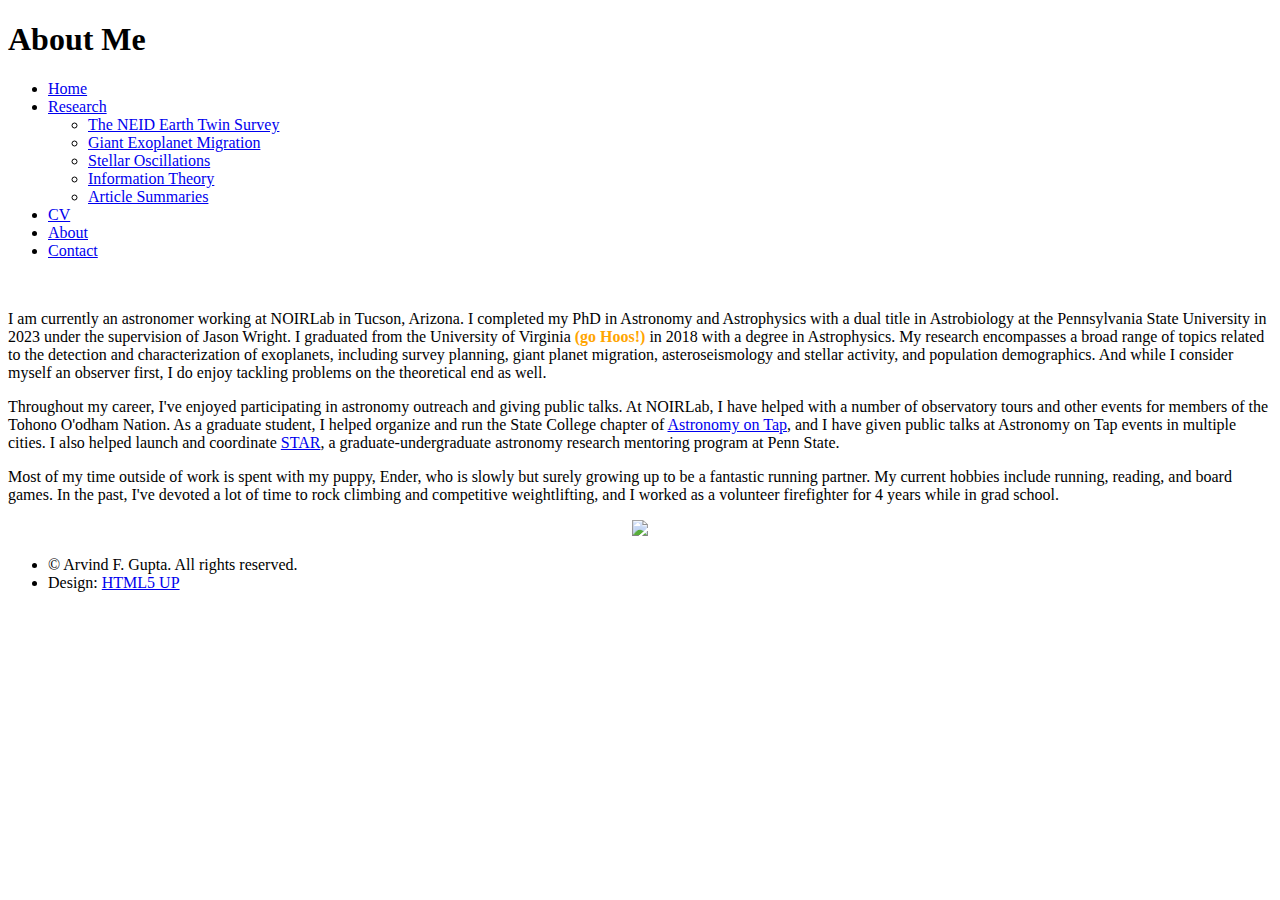
==== about-me.html @ 1ccddf04 "Include afg html and readme files" ====
<!DOCTYPE HTML>
<!--
	Helios by HTML5 UP
	html5up.net | @ajlkn
	Free for personal and commercial use under the CCA 3.0 license (html5up.net/license)
-->
<html>
	<head>
		<title>Arvind F. Gupta</title>
		<meta charset="utf-8" />
		<meta name="viewport" content="width=device-width, initial-scale=1, user-scalable=no" />
		<link rel="stylesheet" href="assets/css/main.css" />
		<noscript><link rel="stylesheet" href="assets/css/noscript.css" /></noscript>
	</head>
	<body class="no-sidebar is-preload">
		<div id="page-wrapper">

			<!-- Header -->
				<div id="header">

					<!-- Inner -->
						<div class="inner">
							<header>
								<h1>About Me</h1>
							</header>
						</div>

					<!-- Nav -->
						<nav id="nav">
							<ul>
								<li><a href="index.html">Home</a></li>
								<li>
									<a href="index.html#nets">Research</a>
									<ul>
										<li><a href="neid-earth-twin-survey.html">The NEID Earth Twin Survey</a></li>
										<li><a href="giant-planet-migration.html">Giant Exoplanet Migration</a></li>
										<li><a href="stellar-oscillations.html">Stellar Oscillations</a></li>
										<li><a href="information-theory.html">Information Theory</a></li>
										<li><a href="article-summaries.html">Article Summaries</a></li>
									</ul>
								</li>
								<li><a href="CV_ArvindFGupta_NOIRLab.pdf">CV</a></li>
								<li><a href="about-me.html">About</a></li>
								<li><a href="contact-me.html">Contact</a></li>
							</ul>
						</nav>

				</div>


			<!-- Main -->
				<div class="wrapper style2">

					<article id="main" class="container special">
    					</br>
						<p>
						I am currently an astronomer working at NOIRLab in Tucson, Arizona.
						I completed my PhD in Astronomy and Astrophysics with a dual title in Astrobiology at the Pennsylvania State University in 2023 under the supervision of Jason Wright.
						I graduated from the University of Virginia <span style="color:orange;font-weight:bold">(go Hoos!)</span> in 2018 with a degree in Astrophysics.
						My research encompasses a broad range of topics related to the detection and characterization of exoplanets,
						including survey planning, giant planet migration, asteroseismology and stellar activity, and population demographics.
						And while I consider myself an observer first, I do enjoy tackling problems on the theoretical end as well.
						</p>
						<p>
						Throughout my career, I've enjoyed participating in astronomy outreach and giving public talks.
						At NOIRLab, I have helped with a number of observatory tours and other events for members of the Tohono O'odham Nation.
						As a graduate student, I helped organize and run the State College chapter of
						<a href="https://astronomyontap.org/">Astronomy on Tap</a>, and I have given public talks at Astronomy on Tap events in multiple cities.
						I also helped launch and coordinate <a href="https://sites.psu.edu/astronomyresearch">STAR</a>, a graduate-undergraduate astronomy research mentoring program at Penn State.
						</p>
						<p>
						Most of my time outside of work is spent with my puppy, Ender, who is slowly but surely growing up to be a fantastic running partner.
						My current hobbies include running, reading, and board games. In the past, I've devoted a lot of time to rock climbing and competitive weightlifting, and I worked as a volunteer firefighter for 4 years while in grad school.
						</p>
						<div style="text-align: center;">
    						<img src="images/Ender.jpg" width="50%"></img>
    					</div>
					</article>

				</div>


			<!-- Footer -->
				<div id="footer">
                    <div class="copyright">
						<ul class="menu">
							<li>&copy; Arvind F. Gupta. All rights reserved.</li><li>Design: <a href="http://html5up.net">HTML5 UP</a></li>
						</ul>				
					</div>
				</div>
		</div>

		<!-- Scripts -->
			<script src="assets/js/jquery.min.js"></script>
			<script src="assets/js/jquery.dropotron.min.js"></script>
			<script src="assets/js/jquery.scrolly.min.js"></script>
			<script src="assets/js/jquery.scrollex.min.js"></script>
			<script src="assets/js/browser.min.js"></script>
			<script src="assets/js/breakpoints.min.js"></script>
			<script src="assets/js/util.js"></script>
			<script src="assets/js/main.js"></script>

	</body>
</html>
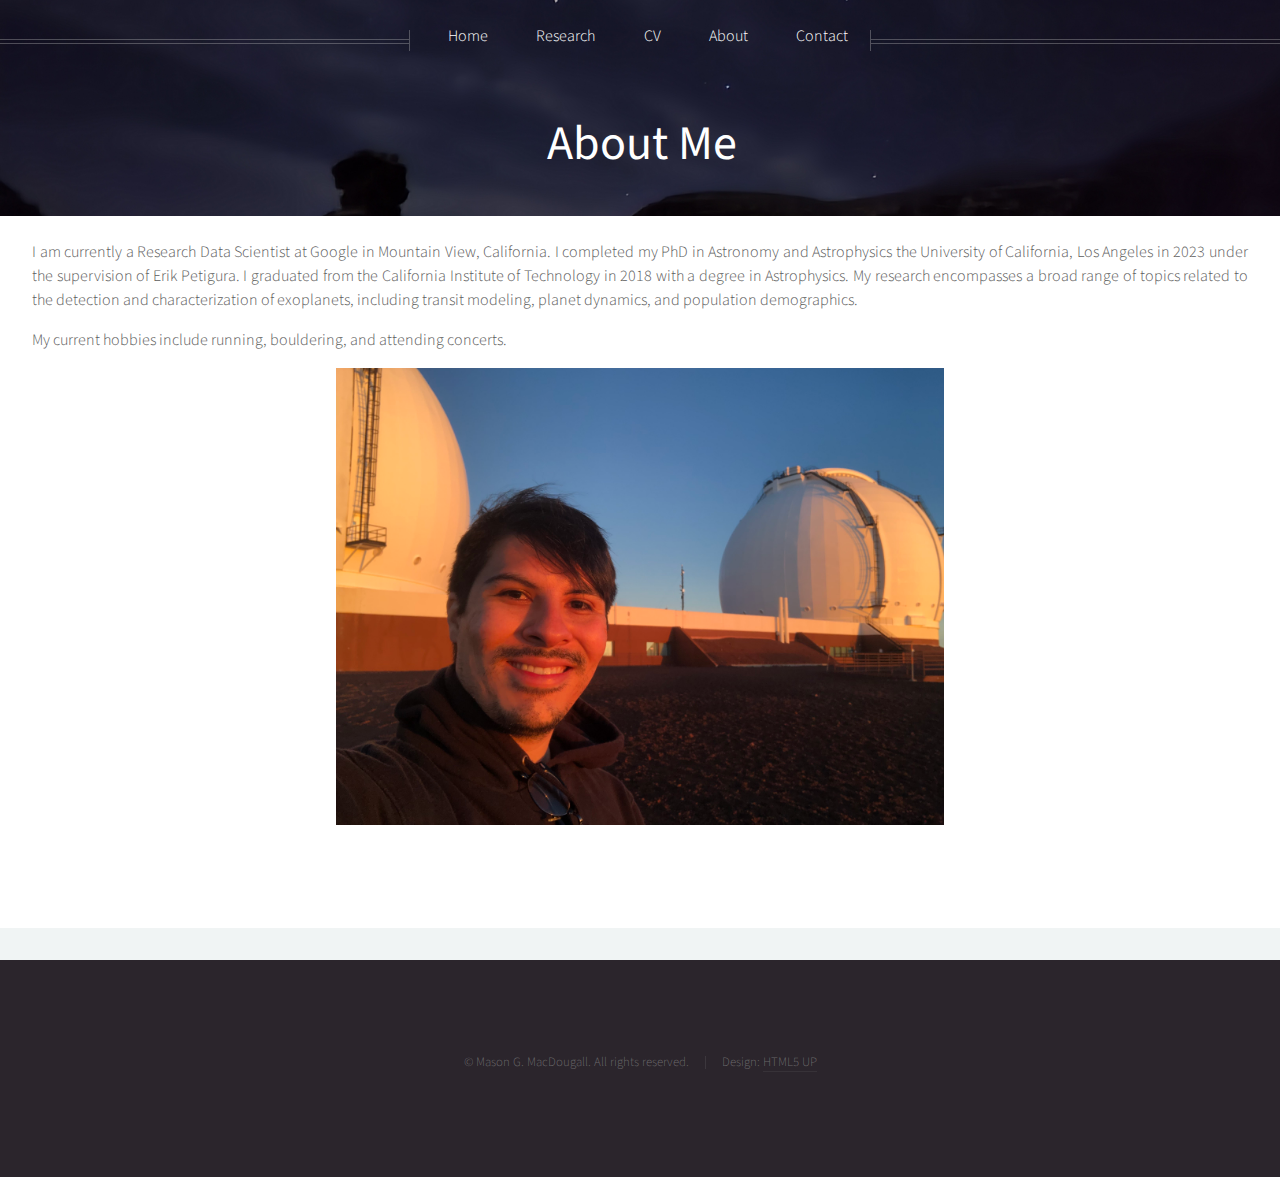
==== commit af00c3d0: "Update about-me.html" ====
--- a/about-me.html
+++ b/about-me.html
@@ -6,7 +6,7 @@
 -->
 <html>
 	<head>
-		<title>Arvind F. Gupta</title>
+		<title>Mason G. MacDougall</title>
 		<meta charset="utf-8" />
 		<meta name="viewport" content="width=device-width, initial-scale=1, user-scalable=no" />
 		<link rel="stylesheet" href="assets/css/main.css" />
@@ -39,7 +39,7 @@
 										<li><a href="article-summaries.html">Article Summaries</a></li>
 									</ul>
 								</li>
-								<li><a href="CV_ArvindFGupta_NOIRLab.pdf">CV</a></li>
+								<li><a href="MasonMacDougall-CV.pdf">CV</a></li>
 								<li><a href="about-me.html">About</a></li>
 								<li><a href="contact-me.html">Contact</a></li>
 							</ul>
@@ -54,26 +54,17 @@
 					<article id="main" class="container special">
     					</br>
 						<p>
-						I am currently an astronomer working at NOIRLab in Tucson, Arizona.
-						I completed my PhD in Astronomy and Astrophysics with a dual title in Astrobiology at the Pennsylvania State University in 2023 under the supervision of Jason Wright.
-						I graduated from the University of Virginia <span style="color:orange;font-weight:bold">(go Hoos!)</span> in 2018 with a degree in Astrophysics.
+						I am currently a Research Data Scientist at Google in Mountain View, California.
+						I completed my PhD in Astronomy and Astrophysics the University of California, Los Angeles in 2023 under the supervision of Erik Petigura.
+						I graduated from the California Institute of Technology in 2018 with a degree in Astrophysics.
 						My research encompasses a broad range of topics related to the detection and characterization of exoplanets,
-						including survey planning, giant planet migration, asteroseismology and stellar activity, and population demographics.
-						And while I consider myself an observer first, I do enjoy tackling problems on the theoretical end as well.
+						including transit modeling, planet dynamics, and population demographics.
 						</p>
 						<p>
-						Throughout my career, I've enjoyed participating in astronomy outreach and giving public talks.
-						At NOIRLab, I have helped with a number of observatory tours and other events for members of the Tohono O'odham Nation.
-						As a graduate student, I helped organize and run the State College chapter of
-						<a href="https://astronomyontap.org/">Astronomy on Tap</a>, and I have given public talks at Astronomy on Tap events in multiple cities.
-						I also helped launch and coordinate <a href="https://sites.psu.edu/astronomyresearch">STAR</a>, a graduate-undergraduate astronomy research mentoring program at Penn State.
-						</p>
-						<p>
-						Most of my time outside of work is spent with my puppy, Ender, who is slowly but surely growing up to be a fantastic running partner.
-						My current hobbies include running, reading, and board games. In the past, I've devoted a lot of time to rock climbing and competitive weightlifting, and I worked as a volunteer firefighter for 4 years while in grad school.
+						My current hobbies include running, bouldering, and attending concerts.
 						</p>
 						<div style="text-align: center;">
-    						<img src="images/Ender.jpg" width="50%"></img>
+    						<img src="images/IMG_2553.jpeg" width="50%"></img>
     					</div>
 					</article>
 
@@ -84,7 +75,7 @@
 				<div id="footer">
                     <div class="copyright">
 						<ul class="menu">
-							<li>&copy; Arvind F. Gupta. All rights reserved.</li><li>Design: <a href="http://html5up.net">HTML5 UP</a></li>
+							<li>&copy; Mason G. MacDougall. All rights reserved.</li><li>Design: <a href="http://html5up.net">HTML5 UP</a></li>
 						</ul>				
 					</div>
 				</div>
@@ -101,4 +92,4 @@
 			<script src="assets/js/main.js"></script>
 
 	</body>
-</html>+</html>
--- a/assets/css/main.css
+++ b/assets/css/main.css
@@ -0,0 +1,3224 @@
+@import url("https://fonts.googleapis.com/css?family=Source+Sans+Pro:300,300italic,400,400italic,600");
+@import url("fontawesome-all.min.css");
+
+/*
+	Helios by HTML5 UP
+	html5up.net | @ajlkn
+	Free for personal and commercial use under the CCA 3.0 license (html5up.net/license)
+*/
+
+html, body, div, span, applet, object,
+iframe, h1, h2, h2r, h3, h4, h5, h6, p, blockquote,
+pre, a, abbr, acronym, address, big, cite,
+code, del, dfn, em, img, ins, kbd, q, s, samp,
+small, strike, strong, sub, sup, tt, var, b,
+u, i, center, dl, dt, dd, ol, ul, li, fieldset,
+form, label, legend, table, caption, tbody,
+tfoot, thead, tr, th, td, article, aside,
+canvas, details, embed, figure, figcaption,
+footer, header, hgroup, menu, nav, output, ruby,
+section, summary, time, mark, audio, video {
+	margin: 0;
+	padding: 0;
+	border: 0;
+	font-size: 100%;
+	font: inherit;
+	vertical-align: baseline;}
+
+article, aside, details, figcaption, figure,
+footer, header, hgroup, menu, nav, section {
+	display: block;}
+
+body {
+	line-height: 1;
+}
+
+ol, ul {
+	list-style: none;
+}
+
+blockquote, q {
+	quotes: none;
+}
+
+	blockquote:before, blockquote:after, q:before, q:after {
+		content: '';
+		content: none;
+	}
+
+table {
+	border-collapse: collapse;
+	border-spacing: 0;
+}
+
+body {
+	-webkit-text-size-adjust: none;
+}
+
+mark {
+	background-color: transparent;
+	color: inherit;
+}
+
+input::-moz-focus-inner {
+	border: 0;
+	padding: 0;
+}
+
+input, select, textarea {
+	-moz-appearance: none;
+	-webkit-appearance: none;
+	-ms-appearance: none;
+	appearance: none;
+}
+
+/* Basic */
+
+	html {
+		box-sizing: border-box;
+	}
+
+	*, *:before, *:after {
+		box-sizing: inherit;
+	}
+
+	body {
+		background: #f0f4f4;
+		color: #5b5b5b;
+		font-size: 15pt;
+		line-height: 1.85em;
+		font-family: 'Source Sans Pro', sans-serif;
+		font-weight: 300;
+	}
+
+		body.is-preload *, body.is-preload *:before, body.is-preload *:after {
+			-moz-animation: none !important;
+			-webkit-animation: none !important;
+			-ms-animation: none !important;
+			animation: none !important;
+			-moz-transition: none !important;
+			-webkit-transition: none !important;
+			-ms-transition: none !important;
+			transition: none !important;
+		}
+
+	input, textarea, select {
+		font-size: 15pt;
+		line-height: 1.85em;
+		font-family: 'Source Sans Pro', sans-serif;
+		font-weight: 300;
+	}
+
+	h1, h2, h2r, h3, h4, h5, h6, hpub {
+		font-weight: 400;
+		color: #483949;
+		line-height: 1.25em;
+	}
+
+	h1 a, h2 a, h3 a, h4 a, h5 a, h6 a, h2r a, hpub a {
+		color: inherit;
+		text-decoration: none;
+		border-bottom-color: transparent;
+	}
+
+	h1 strong, h2 strong, h3 strong, h4 strong, h5 strong, h6 strong, h2r strong, hpub strong {
+		font-weight: 600;
+	}
+
+	h2 {
+		font-size: 2.85em;
+	}
+
+	h2r {
+		font-size: 1.75em;
+	}
+	
+	hpub {
+		font-size: 1.25em;
+		text-align: justify;
+	}
+	
+	h3 {
+		font-size: 1.25em;
+	}
+
+	h4 {
+		font-size: 1em;
+		margin: 0 0 0.25em 0;
+	}
+
+	strong, b {
+		font-weight: 400;
+		color: #483949;
+	}
+
+	em, i {
+		font-style: italic;
+	}
+
+	a {
+		color: inherit;
+		border-bottom: solid 1px rgba(128, 128, 128, 0.15);
+		text-decoration: none;
+		-moz-transition: background-color 0.35s ease-in-out, color 0.35s ease-in-out, border-bottom-color 0.35s ease-in-out;
+		-webkit-transition: background-color 0.35s ease-in-out, color 0.35s ease-in-out, border-bottom-color 0.35s ease-in-out;
+		-ms-transition: background-color 0.35s ease-in-out, color 0.35s ease-in-out, border-bottom-color 0.35s ease-in-out;
+		transition: background-color 0.35s ease-in-out, color 0.35s ease-in-out, border-bottom-color 0.35s ease-in-out;
+	}
+
+		a:hover {
+			color: #ef8376;
+			border-bottom-color: transparent;
+		}
+
+	sub {
+		position: relative;
+		top: 0.5em;
+		font-size: 0.8em;
+	}
+
+	sup {
+		position: relative;
+		top: -0.5em;
+		font-size: 0.8em;
+	}
+
+	blockquote {
+		border-left: solid 0.5em #ddd;
+		padding: 1em 0 1em 2em;
+		font-style: italic;
+	}
+
+	p, ul, ol, dl, table {
+		margin-bottom: 1em;
+	}
+
+	p {
+		text-align: justify;
+	}
+
+	br.clear {
+		clear: both;
+	}
+
+	hr {
+		position: relative;
+		display: block;
+		border: 0;
+		top: 4.5em;
+		margin-bottom: 9em;
+		height: 6px;
+		border-top: solid 1px rgba(128, 128, 128, 0.2);
+		border-bottom: solid 1px rgba(128, 128, 128, 0.2);
+	}
+
+		hr:before, hr:after {
+			content: '';
+			position: absolute;
+			top: -8px;
+			display: block;
+			width: 1px;
+			height: 21px;
+			background: rgba(128, 128, 128, 0.2);
+		}
+
+		hr:before {
+			left: -1px;
+		}
+
+		hr:after {
+			right: -1px;
+		}
+
+	.timestamp {
+		color: rgba(128, 128, 128, 0.75);
+		font-size: 0.8em;
+	}
+
+/* Container */
+
+	.container {
+		margin: 0 auto;
+		max-width: 100%;
+		width: 1400px;
+	}
+
+		@media screen and (max-width: 1680px) {
+
+			.container {
+				width: 1200px;
+			}
+
+		}
+
+		@media screen and (max-width: 1280px) {
+
+			.container {
+				width: 100%;
+			}
+
+		}
+
+		@media screen and (max-width: 960px) {
+
+			.container {
+				width: 100%;
+			}
+
+		}
+
+		@media screen and (max-width: 840px) {
+
+			.container {
+				width: 100%;
+			}
+
+		}
+
+		@media screen and (max-width: 736px) {
+
+			.container {
+				width: 100%;
+			}
+
+		}
+
+/* FrontPage */
+
+  .frontpage {
+  display: flex;
+  align-items: center;
+  justify-content: center
+}
+
+/* Row */
+
+	.row {
+		display: flex;
+		flex-wrap: wrap;
+		box-sizing: border-box;
+		align-items: stretch;
+	}
+
+		.row > * {
+			box-sizing: border-box;
+		}
+
+		.row.gtr-uniform > * > :last-child {
+			margin-bottom: 0;
+		}
+
+		.row.aln-left {
+			justify-content: flex-start;
+		}
+
+		.row.aln-center {
+			justify-content: center;
+		}
+
+		.row.aln-right {
+			justify-content: flex-end;
+		}
+
+		.row.aln-top {
+			align-items: flex-start;
+		}
+
+		.row.aln-middle {
+			align-items: center;
+		}
+
+		.row.aln-bottom {
+			align-items: flex-end;
+		}
+
+		.row > .imp {
+			order: -1;
+		}
+
+		.row > .col-1 {
+			width: 8.33333%;
+		}
+
+		.row > .off-1 {
+			margin-left: 8.33333%;
+		}
+
+		.row > .col-2 {
+			width: 16.66667%;
+		}
+
+		.row > .off-2 {
+			margin-left: 16.66667%;
+		}
+
+		.row > .col-3 {
+			width: 25%;
+		}
+
+		.row > .off-3 {
+			margin-left: 25%;
+		}
+
+		.row > .col-4 {
+			width: 33.33333%;
+		}
+
+		.row > .off-4 {
+			margin-left: 33.33333%;
+		}
+
+		.row > .col-5 {
+			width: 41.66667%;
+		}
+
+		.row > .off-5 {
+			margin-left: 41.66667%;
+		}
+
+		.row > .col-6 {
+			width: 50%;
+		}
+
+		.row > .off-6 {
+			margin-left: 50%;
+		}
+
+		.row > .col-7 {
+			width: 58.33333%;
+		}
+
+		.row > .off-7 {
+			margin-left: 58.33333%;
+		}
+
+		.row > .col-8 {
+			width: 66.66667%;
+		}
+
+		.row > .off-8 {
+			margin-left: 66.66667%;
+		}
+
+		.row > .col-9 {
+			width: 75%;
+		}
+
+		.row > .off-9 {
+			margin-left: 75%;
+		}
+
+		.row > .col-10 {
+			width: 83.33333%;
+		}
+
+		.row > .off-10 {
+			margin-left: 83.33333%;
+		}
+
+		.row > .col-11 {
+			width: 91.66667%;
+		}
+
+		.row > .off-11 {
+			margin-left: 91.66667%;
+		}
+
+		.row > .col-12 {
+			width: 100%;
+		}
+
+		.row > .off-12 {
+			margin-left: 100%;
+		}
+
+        .row > .col-profileimg {
+            width: 30%;
+            margin-left: 10%;
+            margin-top: 1.5em;
+            margin-bottom: 1.7em;
+        }
+
+        .row > .col-profiletxt {
+            width: 55%;
+            margin-left: -5%;
+            margin-top: 1.5em;
+            margin-bottom: 1.7em;
+        }
+        
+        .row > .col-resimg-r {
+            width: 40%;
+            margin-left: 1%;
+            margin-top: 1em;
+            margin-bottom: 1em;
+            padding-top: 2em;
+        }        
+        .row > .col-restxt-l {
+            width: 40%;
+            margin-left: 10%;
+            margin-top: 1em;
+            margin-bottom: 1.7em;
+        }        
+        .row > .col-resimg-l {
+            width: 40%;
+            margin-left: 10%;
+            margin-top: 1em;
+            margin-bottom: 1em;
+            padding-top: 2em;
+        }        
+        .row > .col-restxt-r {
+            width: 40%;
+            margin-left: 1%;
+            margin-top: 1em;
+            margin-bottom: 1.7em;
+        }
+
+		.row.gtr-0 {
+			margin-top: 0px;
+			margin-left: 0px;
+		}
+
+			.row.gtr-0 > * {
+				padding: 0px 0 0 0px;
+			}
+
+			.row.gtr-0.gtr-uniform {
+				margin-top: 0px;
+			}
+
+				.row.gtr-0.gtr-uniform > * {
+					padding-top: 0px;
+				}
+
+		.row.gtr-25 {
+			margin-top: -10px;
+			margin-left: -10px;
+		}
+
+			.row.gtr-25 > * {
+				padding: 10px 0 0 10px;
+			}
+
+			.row.gtr-25.gtr-uniform {
+				margin-top: -10px;
+			}
+
+				.row.gtr-25.gtr-uniform > * {
+					padding-top: 10px;
+				}
+
+		.row.gtr-50 {
+			margin-top: -20px;
+			margin-left: -20px;
+		}
+
+			.row.gtr-50 > * {
+				padding: 20px 0 0 20px;
+			}
+
+			.row.gtr-50.gtr-uniform {
+				margin-top: -20px;
+			}
+
+				.row.gtr-50.gtr-uniform > * {
+					padding-top: 20px;
+				}
+
+		.row {
+			margin-top: -40px;
+			margin-left: -40px;
+		}
+
+			.row > * {
+				padding: 40px 0 0 40px;
+			}
+
+			.row.gtr-uniform {
+				margin-top: -40px;
+			}
+
+				.row.gtr-uniform > * {
+					padding-top: 40px;
+				}
+
+		.row.gtr-150 {
+			margin-top: -60px;
+			margin-left: -60px;
+		}
+
+			.row.gtr-150 > * {
+				padding: 60px 0 0 60px;
+			}
+
+			.row.gtr-150.gtr-uniform {
+				margin-top: -60px;
+			}
+
+				.row.gtr-150.gtr-uniform > * {
+					padding-top: 60px;
+				}
+
+		.row.gtr-200 {
+			margin-top: -80px;
+			margin-left: -80px;
+		}
+
+			.row.gtr-200 > * {
+				padding: 80px 0 0 80px;
+			}
+
+			.row.gtr-200.gtr-uniform {
+				margin-top: -80px;
+			}
+
+				.row.gtr-200.gtr-uniform > * {
+					padding-top: 80px;
+				}
+
+		@media screen and (max-width: 1680px) {
+
+			.row {
+				display: flex;
+				flex-wrap: wrap;
+				box-sizing: border-box;
+				align-items: stretch;
+			}
+
+				.row > * {
+					box-sizing: border-box;
+				}
+
+				.row.gtr-uniform > * > :last-child {
+					margin-bottom: 0;
+				}
+
+				.row.aln-left {
+					justify-content: flex-start;
+				}
+
+				.row.aln-center {
+					justify-content: center;
+				}
+
+				.row.aln-right {
+					justify-content: flex-end;
+				}
+
+				.row.aln-top {
+					align-items: flex-start;
+				}
+
+				.row.aln-middle {
+					align-items: center;
+				}
+
+				.row.aln-bottom {
+					align-items: flex-end;
+				}
+
+				.row > .imp-wide {
+					order: -1;
+				}
+
+				.row > .col-1-wide {
+					width: 8.33333%;
+				}
+
+				.row > .off-1-wide {
+					margin-left: 8.33333%;
+				}
+
+				.row > .col-2-wide {
+					width: 16.66667%;
+				}
+
+				.row > .off-2-wide {
+					margin-left: 16.66667%;
+				}
+
+				.row > .col-3-wide {
+					width: 25%;
+				}
+
+				.row > .off-3-wide {
+					margin-left: 25%;
+				}
+
+				.row > .col-4-wide {
+					width: 33.33333%;
+				}
+
+				.row > .off-4-wide {
+					margin-left: 33.33333%;
+				}
+
+				.row > .col-5-wide {
+					width: 41.66667%;
+				}
+
+				.row > .off-5-wide {
+					margin-left: 41.66667%;
+				}
+
+				.row > .col-6-wide {
+					width: 50%;
+				}
+
+				.row > .off-6-wide {
+					margin-left: 50%;
+				}
+
+				.row > .col-7-wide {
+					width: 58.33333%;
+				}
+
+				.row > .off-7-wide {
+					margin-left: 58.33333%;
+				}
+
+				.row > .col-8-wide {
+					width: 66.66667%;
+				}
+
+				.row > .off-8-wide {
+					margin-left: 66.66667%;
+				}
+
+				.row > .col-9-wide {
+					width: 75%;
+				}
+
+				.row > .off-9-wide {
+					margin-left: 75%;
+				}
+
+				.row > .col-10-wide {
+					width: 83.33333%;
+				}
+
+				.row > .off-10-wide {
+					margin-left: 83.33333%;
+				}
+
+				.row > .col-11-wide {
+					width: 91.66667%;
+				}
+
+				.row > .off-11-wide {
+					margin-left: 91.66667%;
+				}
+
+				.row > .col-12-wide {
+					width: 100%;
+				}
+
+				.row > .off-12-wide {
+					margin-left: 100%;
+				}
+
+				.row.gtr-0 {
+					margin-top: 0px;
+					margin-left: 0px;
+				}
+
+					.row.gtr-0 > * {
+						padding: 0px 0 0 0px;
+					}
+
+					.row.gtr-0.gtr-uniform {
+						margin-top: 0px;
+					}
+
+						.row.gtr-0.gtr-uniform > * {
+							padding-top: 0px;
+						}
+
+				.row.gtr-25 {
+					margin-top: -10px;
+					margin-left: -10px;
+				}
+
+					.row.gtr-25 > * {
+						padding: 10px 0 0 10px;
+					}
+
+					.row.gtr-25.gtr-uniform {
+						margin-top: -10px;
+					}
+
+						.row.gtr-25.gtr-uniform > * {
+							padding-top: 10px;
+						}
+
+				.row.gtr-50 {
+					margin-top: -20px;
+					margin-left: -20px;
+				}
+
+					.row.gtr-50 > * {
+						padding: 20px 0 0 20px;
+					}
+
+					.row.gtr-50.gtr-uniform {
+						margin-top: -20px;
+					}
+
+						.row.gtr-50.gtr-uniform > * {
+							padding-top: 20px;
+						}
+
+				.row {
+					margin-top: -40px;
+					margin-left: -40px;
+				}
+
+					.row > * {
+						padding: 40px 0 0 40px;
+					}
+
+					.row.gtr-uniform {
+						margin-top: -40px;
+					}
+
+						.row.gtr-uniform > * {
+							padding-top: 40px;
+						}
+
+				.row.gtr-150 {
+					margin-top: -60px;
+					margin-left: -60px;
+				}
+
+					.row.gtr-150 > * {
+						padding: 60px 0 0 60px;
+					}
+
+					.row.gtr-150.gtr-uniform {
+						margin-top: -60px;
+					}
+
+						.row.gtr-150.gtr-uniform > * {
+							padding-top: 60px;
+						}
+
+				.row.gtr-200 {
+					margin-top: -80px;
+					margin-left: -80px;
+				}
+
+					.row.gtr-200 > * {
+						padding: 80px 0 0 80px;
+					}
+
+					.row.gtr-200.gtr-uniform {
+						margin-top: -80px;
+					}
+
+						.row.gtr-200.gtr-uniform > * {
+							padding-top: 80px;
+						}
+
+		}
+
+		@media screen and (max-width: 1280px) {
+
+			.row {
+				display: flex;
+				flex-wrap: wrap;
+				box-sizing: border-box;
+				align-items: stretch;
+			}
+
+				.row > * {
+					box-sizing: border-box;
+				}
+
+				.row.gtr-uniform > * > :last-child {
+					margin-bottom: 0;
+				}
+
+				.row.aln-left {
+					justify-content: flex-start;
+				}
+
+				.row.aln-center {
+					justify-content: center;
+				}
+
+				.row.aln-right {
+					justify-content: flex-end;
+				}
+
+				.row.aln-top {
+					align-items: flex-start;
+				}
+
+				.row.aln-middle {
+					align-items: center;
+				}
+
+				.row.aln-bottom {
+					align-items: flex-end;
+				}
+
+				.row > .imp-normal {
+					order: -1;
+				}
+
+				.row > .col-1-normal {
+					width: 8.33333%;
+				}
+
+				.row > .off-1-normal {
+					margin-left: 8.33333%;
+				}
+
+				.row > .col-2-normal {
+					width: 16.66667%;
+				}
+
+				.row > .off-2-normal {
+					margin-left: 16.66667%;
+				}
+
+				.row > .col-3-normal {
+					width: 25%;
+				}
+
+				.row > .off-3-normal {
+					margin-left: 25%;
+				}
+
+				.row > .col-4-normal {
+					width: 33.33333%;
+				}
+
+				.row > .off-4-normal {
+					margin-left: 33.33333%;
+				}
+
+				.row > .col-5-normal {
+					width: 41.66667%;
+				}
+
+				.row > .off-5-normal {
+					margin-left: 41.66667%;
+				}
+
+				.row > .col-6-normal {
+					width: 50%;
+				}
+
+				.row > .off-6-normal {
+					margin-left: 50%;
+				}
+
+				.row > .col-7-normal {
+					width: 58.33333%;
+				}
+
+				.row > .off-7-normal {
+					margin-left: 58.33333%;
+				}
+
+				.row > .col-8-normal {
+					width: 66.66667%;
+				}
+
+				.row > .off-8-normal {
+					margin-left: 66.66667%;
+				}
+
+				.row > .col-9-normal {
+					width: 75%;
+				}
+
+				.row > .off-9-normal {
+					margin-left: 75%;
+				}
+
+				.row > .col-10-normal {
+					width: 83.33333%;
+				}
+
+				.row > .off-10-normal {
+					margin-left: 83.33333%;
+				}
+
+				.row > .col-11-normal {
+					width: 91.66667%;
+				}
+
+				.row > .off-11-normal {
+					margin-left: 91.66667%;
+				}
+
+				.row > .col-12-normal {
+					width: 100%;
+				}
+
+				.row > .off-12-normal {
+					margin-left: 100%;
+				}
+
+				.row.gtr-0 {
+					margin-top: 0px;
+					margin-left: 0px;
+				}
+
+					.row.gtr-0 > * {
+						padding: 0px 0 0 0px;
+					}
+
+					.row.gtr-0.gtr-uniform {
+						margin-top: 0px;
+					}
+
+						.row.gtr-0.gtr-uniform > * {
+							padding-top: 0px;
+						}
+
+				.row.gtr-25 {
+					margin-top: -9px;
+					margin-left: -9px;
+				}
+
+					.row.gtr-25 > * {
+						padding: 9px 0 0 9px;
+					}
+
+					.row.gtr-25.gtr-uniform {
+						margin-top: -9px;
+					}
+
+						.row.gtr-25.gtr-uniform > * {
+							padding-top: 9px;
+						}
+
+				.row.gtr-50 {
+					margin-top: -18px;
+					margin-left: -18px;
+				}
+
+					.row.gtr-50 > * {
+						padding: 18px 0 0 18px;
+					}
+
+					.row.gtr-50.gtr-uniform {
+						margin-top: -18px;
+					}
+
+						.row.gtr-50.gtr-uniform > * {
+							padding-top: 18px;
+						}
+
+				.row {
+					margin-top: -36px;
+					margin-left: -36px;
+				}
+
+					.row > * {
+						padding: 36px 0 0 36px;
+					}
+
+					.row.gtr-uniform {
+						margin-top: -36px;
+					}
+
+						.row.gtr-uniform > * {
+							padding-top: 36px;
+						}
+
+				.row.gtr-150 {
+					margin-top: -54px;
+					margin-left: -54px;
+				}
+
+					.row.gtr-150 > * {
+						padding: 54px 0 0 54px;
+					}
+
+					.row.gtr-150.gtr-uniform {
+						margin-top: -54px;
+					}
+
+						.row.gtr-150.gtr-uniform > * {
+							padding-top: 54px;
+						}
+
+				.row.gtr-200 {
+					margin-top: -72px;
+					margin-left: -72px;
+				}
+
+					.row.gtr-200 > * {
+						padding: 72px 0 0 72px;
+					}
+
+					.row.gtr-200.gtr-uniform {
+						margin-top: -72px;
+					}
+
+						.row.gtr-200.gtr-uniform > * {
+							padding-top: 72px;
+						}
+
+		}
+
+		@media screen and (max-width: 960px) {
+
+			.row {
+				display: flex;
+				flex-wrap: wrap;
+				box-sizing: border-box;
+				align-items: stretch;
+			}
+
+				.row > * {
+					box-sizing: border-box;
+				}
+
+				.row.gtr-uniform > * > :last-child {
+					margin-bottom: 0;
+				}
+
+				.row.aln-left {
+					justify-content: flex-start;
+				}
+
+				.row.aln-center {
+					justify-content: center;
+				}
+
+				.row.aln-right {
+					justify-content: flex-end;
+				}
+
+				.row.aln-top {
+					align-items: flex-start;
+				}
+
+				.row.aln-middle {
+					align-items: center;
+				}
+
+				.row.aln-bottom {
+					align-items: flex-end;
+				}
+
+				.row > .imp-narrow {
+					order: -1;
+				}
+
+				.row > .col-1-narrow {
+					width: 8.33333%;
+				}
+
+				.row > .off-1-narrow {
+					margin-left: 8.33333%;
+				}
+
+				.row > .col-2-narrow {
+					width: 16.66667%;
+				}
+
+				.row > .off-2-narrow {
+					margin-left: 16.66667%;
+				}
+
+				.row > .col-3-narrow {
+					width: 25%;
+				}
+
+				.row > .off-3-narrow {
+					margin-left: 25%;
+				}
+
+				.row > .col-4-narrow {
+					width: 33.33333%;
+				}
+
+				.row > .off-4-narrow {
+					margin-left: 33.33333%;
+				}
+
+				.row > .col-5-narrow {
+					width: 41.66667%;
+				}
+
+				.row > .off-5-narrow {
+					margin-left: 41.66667%;
+				}
+
+				.row > .col-6-narrow {
+					width: 50%;
+				}
+
+				.row > .off-6-narrow {
+					margin-left: 50%;
+				}
+
+				.row > .col-7-narrow {
+					width: 58.33333%;
+				}
+
+				.row > .off-7-narrow {
+					margin-left: 58.33333%;
+				}
+
+				.row > .col-8-narrow {
+					width: 66.66667%;
+				}
+
+				.row > .off-8-narrow {
+					margin-left: 66.66667%;
+				}
+
+				.row > .col-9-narrow {
+					width: 75%;
+				}
+
+				.row > .off-9-narrow {
+					margin-left: 75%;
+				}
+
+				.row > .col-10-narrow {
+					width: 83.33333%;
+				}
+
+				.row > .off-10-narrow {
+					margin-left: 83.33333%;
+				}
+
+				.row > .col-11-narrow {
+					width: 91.66667%;
+				}
+
+				.row > .off-11-narrow {
+					margin-left: 91.66667%;
+				}
+
+				.row > .col-12-narrow {
+					width: 100%;
+				}
+
+				.row > .off-12-narrow {
+					margin-left: 100%;
+				}
+
+				.row.gtr-0 {
+					margin-top: 0px;
+					margin-left: 0px;
+				}
+
+					.row.gtr-0 > * {
+						padding: 0px 0 0 0px;
+					}
+
+					.row.gtr-0.gtr-uniform {
+						margin-top: 0px;
+					}
+
+						.row.gtr-0.gtr-uniform > * {
+							padding-top: 0px;
+						}
+
+				.row.gtr-25 {
+					margin-top: -8px;
+					margin-left: -8px;
+				}
+
+					.row.gtr-25 > * {
+						padding: 8px 0 0 8px;
+					}
+
+					.row.gtr-25.gtr-uniform {
+						margin-top: -8px;
+					}
+
+						.row.gtr-25.gtr-uniform > * {
+							padding-top: 8px;
+						}
+
+				.row.gtr-50 {
+					margin-top: -16px;
+					margin-left: -16px;
+				}
+
+					.row.gtr-50 > * {
+						padding: 16px 0 0 16px;
+					}
+
+					.row.gtr-50.gtr-uniform {
+						margin-top: -16px;
+					}
+
+						.row.gtr-50.gtr-uniform > * {
+							padding-top: 16px;
+						}
+
+				.row {
+					margin-top: -32px;
+					margin-left: -32px;
+				}
+
+					.row > * {
+						padding: 32px 0 0 32px;
+					}
+
+					.row.gtr-uniform {
+						margin-top: -32px;
+					}
+
+						.row.gtr-uniform > * {
+							padding-top: 32px;
+						}
+
+				.row.gtr-150 {
+					margin-top: -48px;
+					margin-left: -48px;
+				}
+
+					.row.gtr-150 > * {
+						padding: 48px 0 0 48px;
+					}
+
+					.row.gtr-150.gtr-uniform {
+						margin-top: -48px;
+					}
+
+						.row.gtr-150.gtr-uniform > * {
+							padding-top: 48px;
+						}
+
+				.row.gtr-200 {
+					margin-top: -64px;
+					margin-left: -64px;
+				}
+
+					.row.gtr-200 > * {
+						padding: 64px 0 0 64px;
+					}
+
+					.row.gtr-200.gtr-uniform {
+						margin-top: -64px;
+					}
+
+						.row.gtr-200.gtr-uniform > * {
+							padding-top: 64px;
+						}
+
+		}
+
+		@media screen and (max-width: 840px) {
+
+			.row {
+				display: flex;
+				flex-wrap: wrap;
+				box-sizing: border-box;
+				align-items: stretch;
+			}
+
+				.row > * {
+					box-sizing: border-box;
+				}
+
+				.row.gtr-uniform > * > :last-child {
+					margin-bottom: 0;
+				}
+
+				.row.aln-left {
+					justify-content: flex-start;
+				}
+
+				.row.aln-center {
+					justify-content: center;
+				}
+
+				.row.aln-right {
+					justify-content: flex-end;
+				}
+
+				.row.aln-top {
+					align-items: flex-start;
+				}
+
+				.row.aln-middle {
+					align-items: center;
+				}
+
+				.row.aln-bottom {
+					align-items: flex-end;
+				}
+
+				.row > .imp-narrower {
+					order: -1;
+				}
+
+				.row > .col-1-narrower {
+					width: 8.33333%;
+				}
+
+				.row > .off-1-narrower {
+					margin-left: 8.33333%;
+				}
+
+				.row > .col-2-narrower {
+					width: 16.66667%;
+				}
+
+				.row > .off-2-narrower {
+					margin-left: 16.66667%;
+				}
+
+				.row > .col-3-narrower {
+					width: 25%;
+				}
+
+				.row > .off-3-narrower {
+					margin-left: 25%;
+				}
+
+				.row > .col-4-narrower {
+					width: 33.33333%;
+				}
+
+				.row > .off-4-narrower {
+					margin-left: 33.33333%;
+				}
+
+				.row > .col-5-narrower {
+					width: 41.66667%;
+				}
+
+				.row > .off-5-narrower {
+					margin-left: 41.66667%;
+				}
+
+				.row > .col-6-narrower {
+					width: 50%;
+				}
+
+				.row > .off-6-narrower {
+					margin-left: 50%;
+				}
+
+				.row > .col-7-narrower {
+					width: 58.33333%;
+				}
+
+				.row > .off-7-narrower {
+					margin-left: 58.33333%;
+				}
+
+				.row > .col-8-narrower {
+					width: 66.66667%;
+				}
+
+				.row > .off-8-narrower {
+					margin-left: 66.66667%;
+				}
+
+				.row > .col-9-narrower {
+					width: 75%;
+				}
+
+				.row > .off-9-narrower {
+					margin-left: 75%;
+				}
+
+				.row > .col-10-narrower {
+					width: 83.33333%;
+				}
+
+				.row > .off-10-narrower {
+					margin-left: 83.33333%;
+				}
+
+				.row > .col-11-narrower {
+					width: 91.66667%;
+				}
+
+				.row > .off-11-narrower {
+					margin-left: 91.66667%;
+				}
+
+				.row > .col-12-narrower {
+					width: 100%;
+				}
+
+				.row > .off-12-narrower {
+					margin-left: 100%;
+				}
+
+				.row.gtr-0 {
+					margin-top: 0px;
+					margin-left: 0px;
+				}
+
+					.row.gtr-0 > * {
+						padding: 0px 0 0 0px;
+					}
+
+					.row.gtr-0.gtr-uniform {
+						margin-top: 0px;
+					}
+
+						.row.gtr-0.gtr-uniform > * {
+							padding-top: 0px;
+						}
+
+				.row.gtr-25 {
+					margin-top: -8px;
+					margin-left: -8px;
+				}
+
+					.row.gtr-25 > * {
+						padding: 8px 0 0 8px;
+					}
+
+					.row.gtr-25.gtr-uniform {
+						margin-top: -8px;
+					}
+
+						.row.gtr-25.gtr-uniform > * {
+							padding-top: 8px;
+						}
+
+				.row.gtr-50 {
+					margin-top: -16px;
+					margin-left: -16px;
+				}
+
+					.row.gtr-50 > * {
+						padding: 16px 0 0 16px;
+					}
+
+					.row.gtr-50.gtr-uniform {
+						margin-top: -16px;
+					}
+
+						.row.gtr-50.gtr-uniform > * {
+							padding-top: 16px;
+						}
+
+				.row {
+					margin-top: -32px;
+					margin-left: -32px;
+				}
+
+					.row > * {
+						padding: 32px 0 0 32px;
+					}
+
+					.row.gtr-uniform {
+						margin-top: -32px;
+					}
+
+						.row.gtr-uniform > * {
+							padding-top: 32px;
+						}
+
+				.row.gtr-150 {
+					margin-top: -48px;
+					margin-left: -48px;
+				}
+
+					.row.gtr-150 > * {
+						padding: 48px 0 0 48px;
+					}
+
+					.row.gtr-150.gtr-uniform {
+						margin-top: -48px;
+					}
+
+						.row.gtr-150.gtr-uniform > * {
+							padding-top: 48px;
+						}
+
+				.row.gtr-200 {
+					margin-top: -64px;
+					margin-left: -64px;
+				}
+
+					.row.gtr-200 > * {
+						padding: 64px 0 0 64px;
+					}
+
+					.row.gtr-200.gtr-uniform {
+						margin-top: -64px;
+					}
+
+						.row.gtr-200.gtr-uniform > * {
+							padding-top: 64px;
+						}
+
+		}
+
+		@media screen and (max-width: 736px) {
+
+			.row {
+				display: flex;
+				flex-wrap: wrap;
+				box-sizing: border-box;
+				align-items: stretch;
+			}
+
+				.row > * {
+					box-sizing: border-box;
+				}
+
+				.row.gtr-uniform > * > :last-child {
+					margin-bottom: 0;
+				}
+
+				.row.aln-left {
+					justify-content: flex-start;
+				}
+
+				.row.aln-center {
+					justify-content: center;
+				}
+
+				.row.aln-right {
+					justify-content: flex-end;
+				}
+
+				.row.aln-top {
+					align-items: flex-start;
+				}
+
+				.row.aln-middle {
+					align-items: center;
+				}
+
+				.row.aln-bottom {
+					align-items: flex-end;
+				}
+
+				.row > .imp-mobile {
+					order: -1;
+				}
+
+				.row > .col-1-mobile {
+					width: 8.33333%;
+				}
+
+				.row > .off-1-mobile {
+					margin-left: 8.33333%;
+				}
+
+				.row > .col-2-mobile {
+					width: 16.66667%;
+				}
+
+				.row > .off-2-mobile {
+					margin-left: 16.66667%;
+				}
+
+				.row > .col-3-mobile {
+					width: 25%;
+				}
+
+				.row > .off-3-mobile {
+					margin-left: 25%;
+				}
+
+				.row > .col-4-mobile {
+					width: 33.33333%;
+				}
+
+				.row > .off-4-mobile {
+					margin-left: 33.33333%;
+				}
+
+				.row > .col-5-mobile {
+					width: 41.66667%;
+				}
+
+				.row > .off-5-mobile {
+					margin-left: 41.66667%;
+				}
+
+				.row > .col-6-mobile {
+					width: 50%;
+				}
+
+				.row > .off-6-mobile {
+					margin-left: 50%;
+				}
+
+				.row > .col-7-mobile {
+					width: 58.33333%;
+				}
+
+				.row > .off-7-mobile {
+					margin-left: 58.33333%;
+				}
+
+				.row > .col-8-mobile {
+					width: 66.66667%;
+				}
+
+				.row > .off-8-mobile {
+					margin-left: 66.66667%;
+				}
+
+				.row > .col-9-mobile {
+					width: 75%;
+				}
+
+				.row > .off-9-mobile {
+					margin-left: 75%;
+				}
+
+				.row > .col-10-mobile {
+					width: 83.33333%;
+				}
+
+				.row > .off-10-mobile {
+					margin-left: 83.33333%;
+				}
+
+				.row > .col-11-mobile {
+					width: 91.66667%;
+				}
+
+				.row > .off-11-mobile {
+					margin-left: 91.66667%;
+				}
+
+				.row > .col-12-mobile {
+					width: 100%;
+				}
+
+				.row > .off-12-mobile {
+					margin-left: 100%;
+				}
+
+				.row.gtr-0 {
+					margin-top: 0px;
+					margin-left: 0px;
+				}
+
+					.row.gtr-0 > * {
+						padding: 0px 0 0 0px;
+					}
+
+					.row.gtr-0.gtr-uniform {
+						margin-top: 0px;
+					}
+
+						.row.gtr-0.gtr-uniform > * {
+							padding-top: 0px;
+						}
+
+				.row.gtr-25 {
+					margin-top: -5px;
+					margin-left: -5px;
+				}
+
+					.row.gtr-25 > * {
+						padding: 5px 0 0 5px;
+					}
+
+					.row.gtr-25.gtr-uniform {
+						margin-top: -5px;
+					}
+
+						.row.gtr-25.gtr-uniform > * {
+							padding-top: 5px;
+						}
+
+				.row.gtr-50 {
+					margin-top: -10px;
+					margin-left: -10px;
+				}
+
+					.row.gtr-50 > * {
+						padding: 10px 0 0 10px;
+					}
+
+					.row.gtr-50.gtr-uniform {
+						margin-top: -10px;
+					}
+
+						.row.gtr-50.gtr-uniform > * {
+							padding-top: 10px;
+						}
+
+				.row {
+					margin-top: -20px;
+					margin-left: -20px;
+				}
+
+					.row > * {
+						padding: 20px 0 0 20px;
+					}
+
+					.row.gtr-uniform {
+						margin-top: -20px;
+					}
+
+						.row.gtr-uniform > * {
+							padding-top: 20px;
+						}
+
+				.row.gtr-150 {
+					margin-top: -30px;
+					margin-left: -30px;
+				}
+
+					.row.gtr-150 > * {
+						padding: 30px 0 0 30px;
+					}
+
+					.row.gtr-150.gtr-uniform {
+						margin-top: -30px;
+					}
+
+						.row.gtr-150.gtr-uniform > * {
+							padding-top: 30px;
+						}
+
+				.row.gtr-200 {
+					margin-top: -40px;
+					margin-left: -40px;
+				}
+
+					.row.gtr-200 > * {
+						padding: 40px 0 0 40px;
+					}
+
+					.row.gtr-200.gtr-uniform {
+						margin-top: -40px;
+					}
+
+						.row.gtr-200.gtr-uniform > * {
+							padding-top: 40px;
+						}
+
+		}
+
+/* Sections/Article */
+
+	section, article {
+		margin-bottom: 3em;
+	}
+
+		section > :last-child, section:last-child, article > :last-child, article:last-child {
+			margin-bottom: 0;
+		}
+
+		section.special > header, section.special > footer, article.special > header, article.special > footer {
+			text-align: center;
+		}
+
+	.row > section, .row > article {
+		margin-bottom: 0;
+	}
+
+	header {
+		margin: 0 0 1em 0;
+	}
+
+		header > p {
+			display: block;
+			font-size: 1.5em;
+			margin: 1em 0 2em 0;
+			line-height: 1.5em;
+			text-align: inherit;
+		}
+
+	footer {
+		margin: 2.5em 0 0 0;
+	}
+
+/* Image */
+
+	.image {
+		position: relative;
+		display: inline-block;
+		border: 0;
+		outline: 0;
+	}
+
+		.image img {
+			display: block;
+			width: 100%;
+		}
+
+		.image.fit {
+			display: block;
+			width: 70%;
+		}
+		
+		.image.fitc {
+			display: block;
+			width: 100%;
+			vertical-align: middle;
+		}
+
+
+		.image.featured {
+			display: block;
+			width: 100%;
+			padding-top: 2em;
+			margin: 0 0 4em 0;
+		}
+
+		.image.pub {
+			display: block;
+			width: 75%;
+			padding-top: 2em;
+			margin: 0 0 2em 0;
+		}
+
+		.image.left {
+			float: left;
+			margin: 0 2em 2em 0;
+		}
+
+		.image.centered {
+			display: block;
+			margin: 0 0 2em 0;
+		}
+
+			.image.centered img {
+				margin: 0 auto;
+				width: auto;
+			}
+
+/* List */
+
+	ul {
+		list-style: disc;
+		padding-left: 1em;
+	}
+
+		ul li {
+			padding-left: 0.5em;
+		}
+
+	ol {
+		list-style: decimal;
+		padding-left: 1.25em;
+	}
+
+		ol li {
+			padding-left: 0.25em;
+		}
+
+/* Actions */
+
+	ul.actions {
+		margin: 3em 0 0 0;
+		list-style: none;
+		padding-left: 0;
+	}
+
+		form ul.actions {
+			margin-top: 0;
+		}
+
+		ul.actions li {
+			display: inline-block;
+			margin: 0 0.75em 0 0.75em;
+			padding-left: 0;
+		}
+
+			ul.actions li:first-child {
+				margin-left: 0;
+			}
+
+			ul.actions li:last-child {
+				margin-right: 0;
+			}
+
+/* Divided */
+
+	ul.divided {
+		list-style: none;
+		padding-left: 0;
+	}
+
+		ul.divided li {
+			border-top: solid 1px rgba(128, 128, 128, 0.2);
+			padding-top: 1.5em;
+			margin-top: 1.5em;
+			padding-left: 0;
+		}
+
+			ul.divided li:first-child {
+				border-top: 0;
+				padding-top: 0;
+				margin-top: 0;
+			}
+
+/* Menu */
+
+	ul.menu {
+		height: 1em;
+		line-height: 1em;
+		list-style: none;
+		padding-left: 0;
+	}
+
+		ul.menu li {
+			display: inline-block;
+			border-left: solid 1px rgba(128, 128, 128, 0.2);
+			padding-left: 1.25em;
+			margin-left: 1.25em;
+		}
+
+			ul.menu li:first-child {
+				border-left: 0;
+				padding-left: 0;
+				margin-left: 0;
+			}
+
+/* Icons */
+
+	ul.icons {
+		position: relative;
+		background: rgba(128, 128, 128, 0.05);
+		border-radius: 4em;
+		display: inline-block;
+		padding: 0.35em 0.75em 0.35em 0.75em;
+		font-size: 1.25em;
+		cursor: default;
+		list-style: none;
+	}
+
+		ul.icons li {
+			display: inline-block;
+			padding-left: 0;
+		}
+
+			ul.icons li a {
+				display: inline-block;
+				background: none;
+				width: 2.5em;
+				height: 2.5em;
+				line-height: 2.5em;
+				text-align: center;
+				border-radius: 100%;
+				border: 0;
+				color: inherit;
+			}
+
+				ul.icons li a:hover {
+					color: #ef8376;
+				}
+
+/* Form */
+
+	form label {
+		display: block;
+		font-weight: 400;
+		color: #483949;
+		margin: 0 0 1em 0;
+	}
+
+	form input[type="text"],
+	form input[type="email"],
+	form input[type="password"],
+	form select,
+	form textarea {
+		-webkit-appearance: none;
+		display: block;
+		border: 0;
+		background: #fafafa;
+		width: 100%;
+		border-radius: 0.5em;
+		border: solid 1px #E5E5E5;
+		padding: 1em;
+		-moz-transition: background-color 0.35s ease-in-out, border-color 0.35s ease-in-out;
+		-webkit-transition: background-color 0.35s ease-in-out, border-color 0.35s ease-in-out;
+		-ms-transition: background-color 0.35s ease-in-out, border-color 0.35s ease-in-out;
+		transition: background-color 0.35s ease-in-out, border-color 0.35s ease-in-out;
+	}
+
+		form input[type="text"]:focus,
+		form input[type="email"]:focus,
+		form input[type="password"]:focus,
+		form select:focus,
+		form textarea:focus {
+			background: #fff;
+			border-color: #df7366;
+		}
+
+	form input[type="text"],
+	form input[type="email"],
+	form input[type="password"],
+	form select {
+		line-height: 1em;
+	}
+
+	form textarea {
+		min-height: 9em;
+	}
+
+	form ::-webkit-input-placeholder {
+		color: #555 !important;
+	}
+
+	form :-moz-placeholder {
+		color: #555 !important;
+	}
+
+	form ::-moz-placeholder {
+		color: #555 !important;
+	}
+
+	form :-ms-input-placeholder {
+		color: #555 !important;
+	}
+
+	form ::-moz-focus-inner {
+		border: 0;
+	}
+
+/* Table */
+
+	table {
+		width: 100%;
+	}
+
+		table.default {
+			width: 100%;
+		}
+
+			table.default tbody tr {
+				border-top: solid 1px #e5e5e5;
+			}
+
+				table.default tbody tr:first-child {
+					border-top: 0;
+				}
+
+				table.default tbody tr:nth-child(2n+1) {
+					background: #fafafa;
+				}
+
+			table.default td {
+				padding: 0.5em 1em 0.5em 1em;
+			}
+
+			table.default th {
+				text-align: left;
+				font-weight: 400;
+				padding: 0.5em 1em 0.5em 1em;
+			}
+
+			table.default thead {
+				border-bottom: solid 2px #e5e5e5;
+			}
+
+			table.default tfoot {
+				border-top: solid 2px #e5e5e5;
+			}
+
+/* Button */
+
+	input[type="button"],
+	input[type="submit"],
+	input[type="reset"],
+	button,
+	.button {
+		position: relative;
+		display: inline-block;
+		background: #df7366;
+		color: #fff;
+		text-align: center;
+		border-radius: 0.5em;
+		text-decoration: none;
+		padding: 0.65em 3em 0.65em 3em;
+		border: 0;
+		cursor: pointer;
+		outline: 0;
+		font-weight: 300;
+		-moz-transition: background-color 0.35s ease-in-out, color 0.35s ease-in-out, border-bottom-color 0.35s ease-in-out;
+		-webkit-transition: background-color 0.35s ease-in-out, color 0.35s ease-in-out, border-bottom-color 0.35s ease-in-out;
+		-ms-transition: background-color 0.35s ease-in-out, color 0.35s ease-in-out, border-bottom-color 0.35s ease-in-out;
+		transition: background-color 0.35s ease-in-out, color 0.35s ease-in-out, border-bottom-color 0.35s ease-in-out;
+	}
+
+		input[type="button"]:hover,
+		input[type="submit"]:hover,
+		input[type="reset"]:hover,
+		button:hover,
+		.button:hover {
+			color: #fff;
+			background: #ef8376;
+		}
+
+		input[type="button"].alt,
+		input[type="submit"].alt,
+		input[type="reset"].alt,
+		button.alt,
+		.button.alt {
+			background: #2B252C;
+		}
+
+			input[type="button"].alt:hover,
+			input[type="submit"].alt:hover,
+			input[type="reset"].alt:hover,
+			button.alt:hover,
+			.button.alt:hover {
+				background: #3B353C;
+			}
+
+/* Post */
+
+	.post.stub {
+		text-align: center;
+	}
+
+		.post.stub header {
+			margin: 0;
+		}
+
+/* Icons */
+
+	.icon {
+		text-decoration: none;
+		text-decoration: none;
+	}
+
+		.icon:before {
+			-moz-osx-font-smoothing: grayscale;
+			-webkit-font-smoothing: antialiased;
+			display: inline-block;
+			font-style: normal;
+			font-variant: normal;
+			text-rendering: auto;
+			line-height: 1;
+			text-transform: none !important;
+			font-family: 'Font Awesome 5 Free';
+			font-weight: 400;
+		}
+
+		.icon:before {
+			line-height: inherit;
+			font-size: 1.25em;
+		}
+
+		.icon > .label {
+			display: none;
+		}
+
+		.icon.solid:before {
+			font-weight: 900;
+		}
+		
+		.icon.start:before {
+			font-weight: 900;
+			font-size: 3.25em;
+		}
+		
+		.icon.brands:before {
+			font-family: 'Font Awesome 5 Brands';
+		}
+
+		.icon.circled {
+			position: relative;
+			display: inline-block;
+			background: #2b252c;
+			color: #fff;
+			border-radius: 100%;
+			width: 3em;
+			height: 3em;
+			line-height: 3em;
+			text-align: center;
+			font-size: 1.25em;
+		}
+
+			header .icon.circled {
+				margin: 0 0 2em 0;
+			}
+
+/* Wrapper */
+
+	.wrapper {
+		background: #fff;
+		margin: 0 0 2em 0;
+		padding: 6em 0 6em 0;
+	}
+
+		.wrapper.style2 {
+			padding-top: 0;
+		}
+
+    .profile {
+		background: #fff;
+		margin: 0 0 2em 0;
+		padding: 1em 0 0em 0;
+	}
+
+    .addbar {
+		margin: 0 0 -0.5em 0;
+		padding: 0em 0 0em 0;
+	}
+
+/* Header */
+
+	#header {
+		position: relative;
+		background-image: url("../../images/gc_monument.jpg");
+		background-size: cover;
+		background-position: center center;
+		background-attachment: fixed;
+		color: #fff;
+		text-align: center;
+		padding: 7.5em 0 2em 0;
+		cursor: default;
+	}
+
+		#header:before {
+			content: '';
+			display: inline-block;
+			vertical-align: middle;
+			height: 100%;
+		}
+
+		#header .inner {
+			position: relative;
+			z-index: 1;
+			margin: 0;
+			display: inline-block;
+			vertical-align: middle;
+		}
+
+		#header header {
+			display: inline-block;
+		}
+
+			#header header > p {
+				font-size: 1.25em;
+				margin: 0;
+			}
+
+		#header h1 {
+			color: #fff;
+			font-size: 3em;
+			line-height: 1em;
+		}
+
+			#header h1 a {
+				color: inherit;
+			}
+
+		#header .button {
+			display: inline-block;
+			border-radius: 100%;
+			width: 4.5em;
+			height: 4.5em;
+			line-height: 4.5em;
+			text-align: center;
+			font-size: 1.25em;
+			padding: 0;
+		}
+
+		#header hr {
+			top: 1.5em;
+			margin-bottom: 3em;
+			border-bottom-color: rgba(192, 192, 192, 0.35);
+			box-shadow: inset 0 1px 0 0 rgba(192, 192, 192, 0.35);
+		}
+
+			#header hr:before, #header hr:after {
+				background: rgba(192, 192, 192, 0.35);
+			}
+
+		#header footer {
+			margin: 1em 0 0 0;
+		}
+
+	body.homepage #header {
+		height: 100vh;
+		min-height: 10em;
+	}
+
+		body.homepage #header h1 {
+			font-size: 4em;
+		}
+
+		body.homepage #header:after {
+			content: '';
+			display: block;
+			position: absolute;
+			left: 0;
+			top: 0;
+			width: 100%;
+			height: 100%;
+			opacity: 1;
+		}
+
+	body.homepage.is-preload #header:after {
+		opacity: 1;
+	}
+
+/* Nav */
+
+	#nav {
+		position: absolute;
+		top: 0;
+		left: 0;
+		width: 100%;
+		text-align: center;
+		padding: 1.5em 0 1.5em 0;
+		z-index: 1;
+		overflow: hidden;
+	}
+
+		#nav > ul {
+			line-height: 0px;
+			position: relative;
+			display: inline-block;
+			margin: 0;
+			height: 21px;
+			border-left: solid 1px rgba(192, 192, 192, 0.35);
+			border-right: solid 1px rgba(192, 192, 192, 0.35);
+		}
+
+			#nav > ul:before, #nav > ul:after {
+				content: '';
+				display: block;
+				width: 300%;
+				position: absolute;
+				top: 50%;
+				margin-top: -2px;
+				height: 5px;
+				border-top: solid 1px rgba(192, 192, 192, 0.35);
+				border-bottom: solid 1px rgba(192, 192, 192, 0.35);
+			}
+
+			#nav > ul:before {
+				left: 100%;
+				margin-left: 1px;
+			}
+
+			#nav > ul:after {
+				right: 100%;
+				margin-right: 1px;
+			}
+
+			#nav > ul > li {
+				display: inline-block;
+				margin: -9px 0.5em 0 0.5em;
+				border-radius: 0.5em;
+				padding: 0.85em;
+				border: solid 1px transparent;
+				-moz-transition: color 0.35s ease-in-out, border-color 0.35s ease-in-out;
+				-webkit-transition: color 0.35s ease-in-out, border-color 0.35s ease-in-out;
+				-ms-transition: color 0.35s ease-in-out, border-color 0.35s ease-in-out;
+				transition: color 0.35s ease-in-out, border-color 0.35s ease-in-out;
+			}
+
+				#nav > ul > li.active {
+					border-color: rgba(192, 192, 192, 0.35);
+				}
+
+				#nav > ul > li > a, #nav > ul > li > span {
+					display: block;
+					color: inherit;
+					text-decoration: none;
+					border: 0;
+					outline: 0;
+				}
+
+				#nav > ul > li > ul {
+					display: none;
+				}
+
+	.dropotron {
+		background: rgba(255, 255, 255, 0.975);
+		padding: 1em 1.25em 1em 1.25em;
+		line-height: 1em;
+		height: auto;
+		text-align: left;
+		border-radius: 0.5em;
+		box-shadow: 0 0.15em 0.25em 0 rgba(0, 0, 0, 0.25);
+		min-width: 12em;
+		margin-top: -1em;
+		list-style: none;
+	}
+
+		.dropotron li {
+			border-top: solid 1px rgba(128, 128, 128, 0.2);
+			color: #5b5b5b;
+			padding-left: 0;
+		}
+
+			.dropotron li:first-child {
+				border-top: 0;
+			}
+
+			.dropotron li:hover {
+				color: #ef8376;
+			}
+
+			.dropotron li a, .dropotron li span {
+				display: block;
+				border: 0;
+				padding: 0.5em 0 0.5em 0;
+				-moz-transition: color 0.35s ease-in-out;
+				-webkit-transition: color 0.35s ease-in-out;
+				-ms-transition: color 0.35s ease-in-out;
+				transition: color 0.35s ease-in-out;
+			}
+
+		.dropotron.level-0 {
+			margin-top: 2em;
+			font-size: 0.9em;
+		}
+
+			.dropotron.level-0:before {
+				content: '';
+				position: absolute;
+				left: 50%;
+				top: -0.7em;
+				margin-left: -0.75em;
+				border-bottom: solid 0.75em rgba(255, 255, 255, 0.975);
+				border-left: solid 0.75em rgba(64, 64, 64, 0);
+				border-right: solid 0.75em rgba(64, 64, 64, 0);
+			}
+
+/* Banner */
+
+	#banner {
+		background: #fff;
+		text-align: center;
+		padding: 4.5em 0 4.5em 0;
+		margin-bottom: 0;
+	}
+
+		#banner header > p {
+			margin-bottom: 0;
+		}
+
+/* Content */
+
+	#content > hr {
+		top: 3em;
+		margin-bottom: 6em;
+	}
+
+	#content > section {
+		margin-bottom: 0;
+	}
+
+/* Sidebar */
+
+	#sidebar > hr {
+		top: 3em;
+		margin-bottom: 6em;
+	}
+
+		#sidebar > hr.first {
+			display: none;
+		}
+
+	#sidebar > section {
+		margin-bottom: 0;
+	}
+
+/* Main */
+
+	#main {
+		margin-bottom: 0;
+	}
+
+		#main section:first-of-type {
+			padding-top: 2em;
+		}
+
+/* Footer */
+
+	#footer {
+		position: relative;
+		overflow: hidden;
+		padding: 6em 0 6em 0;
+		background: #2b252c;
+		color: #fff;
+	}
+
+		#footer .icon.circled {
+			background: #fff;
+			color: #2b252c;
+		}
+
+		#footer header {
+			text-align: center;
+			cursor: default;
+		}
+
+		#footer h2, #footer h3, #footer h4, #footer h5, #footer h6 {
+			color: #fff;
+		}
+
+		#footer .contact {
+			text-align: center;
+		}
+
+			#footer .contact p {
+				text-align: center;
+				margin: 0 0 3em 0;
+			}
+
+		#footer .copyright {
+			text-align: center;
+			color: rgba(128, 128, 128, 0.75);
+			font-size: 0.8em;
+			cursor: default;
+		}
+
+			#footer .copyright a {
+				color: rgba(128, 128, 128, 0.75);
+			}
+
+				#footer .copyright a:hover {
+					color: rgba(212, 212, 212, 0.85);
+				}
+
+/* Carousel */
+
+	.carousel {
+		position: relative;
+		overflow: hidden;
+		padding: 2em 0 2em 0;
+		margin-bottom: 0;
+	}
+
+		.carousel .forward, .carousel .backward {
+			position: absolute;
+			top: 50%;
+			width: 6em;
+			height: 12em;
+			margin-top: -6em;
+			cursor: pointer;
+		}
+
+			.carousel .forward:before, .carousel .backward:before {
+				content: '';
+				display: block;
+				width: 6em;
+				height: 6em;
+				border-radius: 100%;
+				background-color: rgba(72, 57, 73, 0.5);
+				position: absolute;
+				top: 50%;
+				margin-top: -3em;
+				-moz-transition: background-color 0.35s ease-in-out;
+				-webkit-transition: background-color 0.35s ease-in-out;
+				-o-transition: background-color 0.35s ease-in-out;
+				-ms-transition: background-color 0.35s ease-in-out;
+				transition: background-color 0.35s ease-in-out;
+				-webkit-backface-visibility: hidden;
+			}
+
+			.carousel .forward:after, .carousel .backward:after {
+				content: '';
+				width: 3em;
+				height: 3em;
+				position: absolute;
+				top: 50%;
+				margin: -1.5em 0 0 0;
+				background: url("images/arrow.svg") no-repeat center center;
+			}
+
+			.carousel .forward:hover:before, .carousel .backward:hover:before {
+				background-color: rgba(239, 131, 118, 0.75);
+			}
+
+		.carousel .forward {
+			right: 0;
+		}
+
+			.carousel .forward:before {
+				right: -3em;
+			}
+
+			.carousel .forward:after {
+				right: -0.25em;
+			}
+
+		.carousel .backward {
+			left: 0;
+		}
+
+			.carousel .backward:before {
+				left: -3em;
+			}
+
+			.carousel .backward:after {
+				left: -0.25em;
+				-moz-transform: scaleX(-1);
+				-webkit-transform: scaleX(-1);
+				-ms-transform: scaleX(-1);
+				transform: scaleX(-1);
+			}
+
+		.carousel .reel {
+			white-space: nowrap;
+			position: relative;
+			-webkit-overflow-scrolling: touch;
+			padding: 0 2em 0 2em;
+		}
+
+		.carousel article {
+			display: inline-block;
+			width: 18em;
+			background: #fff;
+			text-align: center;
+			padding: 0 1em 3em 1em;
+			margin: 0 2em 0 0;
+			white-space: normal;
+			opacity: 1.0;
+		}
+
+			.carousel article.loading {
+				opacity: 1;
+			}
+
+			.carousel article .image {
+				position: relative;
+				left: -1em;
+				top: 0;
+				width: auto;
+				margin-right: -2em;
+				margin-bottom: 3em;
+			}
+
+			.carousel article p {
+				text-align: center;
+			}
+
+/* Wide */
+
+	@media screen and (max-width: 1680px) {
+
+		/* Basic */
+
+			body, input, textarea, select {
+				font-size: 14pt;
+				line-height: 1.75em;
+			}
+
+		/* Carousel */
+
+			.carousel {
+				padding: 1.5em 0 1.5em 0;
+			}
+
+				.carousel .reel {
+					padding: 0 1.5em 0 1.5em;
+				}
+
+				.carousel article {
+					width: 18em;
+					margin: 0 1.25em 0 0;
+				}
+
+	}
+
+/* Normal */
+
+	@media screen and (max-width: 1280px) {
+
+		/* Basic */
+
+			body, input, textarea, select {
+				font-size: 12pt;
+				line-height: 1.5em;
+			}
+
+		/* Wrapper */
+
+			.wrapper {
+				padding-left: 2em;
+				padding-right: 2em;
+			}
+
+		/* Header */
+
+			#header {
+				background-attachment: scroll;
+			}
+
+				#header .inner {
+					padding-left: 2em;
+					padding-right: 2em;
+				}
+
+		/* Banner */
+
+			#banner {
+				padding-left: 2em;
+				padding-right: 2em;
+			}
+
+		/* Footer */
+
+			#footer {
+				padding-left: 2em;
+				padding-right: 2em;
+			}
+
+	}
+
+/* Narrow */
+
+/* Narrower */
+
+	@media screen and (max-width: 840px) {
+
+		/* Basic */
+
+			body, input, textarea, select {
+				font-size: 13pt;
+				line-height: 1.65em;
+			}
+
+			.tweet {
+				text-align: center;
+			}
+
+			.timestamp {
+				display: block;
+				text-align: center;
+			}
+
+		/* Footer */
+
+			#footer {
+				padding: 4em 2em 4em 2em;
+			}
+
+		/* Carousel */
+
+			.carousel {
+				padding: 1.25em 0 1.25em 0;
+			}
+
+				.carousel article {
+					width: 18em;
+					margin: 0 1em 0 0;
+				}
+
+	}
+
+/* Mobile */
+
+	#navPanel, #titleBar {
+		display: none;
+	}
+
+	@media screen and (max-width: 736px) {
+
+		/* Basic */
+
+			html, body {
+				overflow-x: hidden;
+			}
+
+			body, input, textarea, select {
+				font-size: 12.5pt;
+				line-height: 1.5em;
+			}
+
+			h2 {
+				font-size: 1.75em;
+			}
+
+			h2r {
+				font-size: 1.5em;
+			}
+			hpub {
+				font-size: 1.25em;
+				text-align: justify;
+			}
+
+			h3 {
+				font-size: 1.25em;
+			}
+
+			hr {
+				top: 3em;
+				margin-bottom: 6em;
+			}
+
+		/* Section/Article */
+
+			section, article {
+				margin-bottom: 2em;
+			}
+
+				section:last-child, article:last-child {
+					margin-bottom: 0;
+				}
+
+			.row > section, .row > article {
+				margin-bottom: 2em;
+			}
+
+			header > p {
+				font-size: 1.25em;
+			}
+
+		/* Image */
+
+			.image.featured {
+				margin: 0 0 2em 0;
+			}
+
+			.image.left {
+				margin: 0 1em 1em 0;
+			}
+
+			.image.centered {
+				margin: 0 0 1em 0;
+			}
+
+
+
+		/* Actions */
+
+			form ul.actions {
+				margin-top: 0;
+			}
+
+			ul.actions li {
+				display: block;
+				margin: 0.75em 0 0 0;
+			}
+
+				ul.actions li:first-child {
+					margin-top: 0;
+				}
+
+		/* Menu */
+
+			ul.menu {
+				height: auto;
+				text-align: center;
+			}
+
+				ul.menu li {
+					display: block;
+					border: 0;
+					padding: 0.75em 0 0 0;
+					margin: 0;
+				}
+
+					ul.menu li:first-child {
+						padding-top: 0;
+					}
+
+		/* Icons */
+
+			ul.icons {
+				font-size: 1em;
+				padding: 0.35em 0.5em 0.35em 0.5em;
+			}
+
+				ul.icons li a {
+					width: 2.25em;
+				}
+
+		/* Button */
+
+			input[type="button"],
+			input[type="submit"],
+			input[type="reset"],
+			button,
+			.button {
+				display: block;
+				padding: 0;
+				line-height: 3em;
+				width: 100%;
+			}
+
+		/* Nav */
+
+			#page-wrapper {
+				-moz-backface-visibility: hidden;
+				-webkit-backface-visibility: hidden;
+				-ms-backface-visibility: hidden;
+				backface-visibility: hidden;
+				-moz-transition: -moz-transform 0.5s ease;
+				-webkit-transition: -webkit-transform 0.5s ease;
+				-ms-transition: -ms-transform 0.5s ease;
+				transition: transform 0.5s ease;
+				padding-bottom: 1px;
+			}
+
+			#navButton {
+				-moz-backface-visibility: hidden;
+				-webkit-backface-visibility: hidden;
+				-ms-backface-visibility: hidden;
+				backface-visibility: hidden;
+				-moz-transition: -moz-transform 0.5s ease;
+				-webkit-transition: -webkit-transform 0.5s ease;
+				-ms-transition: -ms-transform 0.5s ease;
+				transition: transform 0.5s ease;
+				display: block;
+				height: 44px;
+				left: 0;
+				position: fixed;
+				top: 0;
+				width: 100%;
+				z-index: 10001;
+			}
+
+				#navButton .toggle {
+					text-decoration: none;
+					position: absolute;
+					left: 0;
+					top: 0;
+					width: 100%;
+					height: 100%;
+					border: 0;
+					outline: 0;
+				}
+
+					#navButton .toggle:before {
+						-moz-osx-font-smoothing: grayscale;
+						-webkit-font-smoothing: antialiased;
+						display: inline-block;
+						font-style: normal;
+						font-variant: normal;
+						text-rendering: auto;
+						line-height: 1;
+						text-transform: none !important;
+						font-family: 'Font Awesome 5 Free';
+						font-weight: 900;
+					}
+
+					#navButton .toggle:before {
+						text-decoration: none;
+						font-style: normal;
+						content: '\f0c9';
+						color: #fff;
+						color: rgba(255, 255, 255, 0.75);
+						text-align: center;
+						display: block;
+						font-size: 14px;
+						width: 80px;
+						height: 30px;
+						line-height: 30px;
+						position: absolute;
+						left: 50%;
+						margin-left: -40px;
+						background: rgba(132, 128, 136, 0.75);
+						border-top: 0;
+						border-radius: 0 0 0.35em 0.35em;
+					}
+
+			#navPanel {
+				-moz-backface-visibility: hidden;
+				-webkit-backface-visibility: hidden;
+				-ms-backface-visibility: hidden;
+				backface-visibility: hidden;
+				-moz-transform: translateY(-50vh);
+				-webkit-transform: translateY(-50vh);
+				-ms-transform: translateY(-50vh);
+				transform: translateY(-50vh);
+				-moz-transition: -moz-transform 0.5s ease;
+				-webkit-transition: -webkit-transform 0.5s ease;
+				-ms-transition: -ms-transform 0.5s ease;
+				transition: transform 0.5s ease;
+				display: block;
+				height: 50vh;
+				left: 0;
+				overflow-y: auto;
+				position: fixed;
+				top: 0;
+				width: 100%;
+				z-index: 10002;
+				background: #1f1920;
+				box-shadow: inset 0px -2px 5px 0px rgba(0, 0, 0, 0.25);
+				font-size: 1em;
+			}
+
+				#navPanel:before {
+					content: '';
+					display: block;
+					position: absolute;
+					left: 0;
+					top: 0;
+					width: 100%;
+					height: 100%;
+					background: url("images/overlay.png");
+					background-size: 128px 128px;
+				}
+
+				#navPanel .link {
+					position: relative;
+					z-index: 1;
+					display: block;
+					text-decoration: none;
+					padding: 0.5em;
+					color: #ddd;
+					border: 0;
+					border-top: dotted 1px rgba(255, 255, 255, 0.05);
+				}
+
+					#navPanel .link:first-child {
+						border-top: 0;
+					}
+
+					#navPanel .link.depth-0 {
+						color: #fff;
+						font-weight: 600;
+					}
+
+				#navPanel .indent-1 {
+					display: inline-block;
+					width: 1em;
+				}
+
+				#navPanel .indent-2 {
+					display: inline-block;
+					width: 2em;
+				}
+
+				#navPanel .indent-3 {
+					display: inline-block;
+					width: 3em;
+				}
+
+				#navPanel .indent-4 {
+					display: inline-block;
+					width: 4em;
+				}
+
+				#navPanel .indent-5 {
+					display: inline-block;
+					width: 5em;
+				}
+
+				#navPanel .depth-0 {
+					color: #fff;
+				}
+
+			body.navPanel-visible #page-wrapper {
+				-moz-transform: translateY(50vh);
+				-webkit-transform: translateY(50vh);
+				-ms-transform: translateY(50vh);
+				transform: translateY(50vh);
+			}
+
+			body.navPanel-visible #navButton {
+				-moz-transform: translateY(50vh);
+				-webkit-transform: translateY(50vh);
+				-ms-transform: translateY(50vh);
+				transform: translateY(50vh);
+			}
+
+			body.navPanel-visible #navPanel {
+				-moz-transform: translateY(0);
+				-webkit-transform: translateY(0);
+				-ms-transform: translateY(0);
+				transform: translateY(0);
+			}
+
+		/* Wrapper */
+
+			.wrapper {
+				padding: 3em 1em 3em 1em;
+			}
+
+		/* Header */
+
+			#header {
+				background-attachment: scroll;
+				padding: 2.5em 0 0 0;
+			}
+
+				#header .inner {
+					padding-top: 1.5em;
+					padding-left: 1em;
+					padding-right: 1em;
+				}
+
+				#header header > p {
+					font-size: 1em;
+				}
+
+				#header h1 {
+					font-size: 1.75em;
+				}
+
+				#header hr {
+					top: 1em;
+					margin-bottom: 2.5em;
+				}
+
+			body.homepage #header {
+				min-height: 0;
+				padding: 5.5em 0 5em 0;
+				height: auto;
+			}
+
+				body.homepage #header:before {
+					display: none;
+				}
+
+				body.homepage #header h1 {
+					font-size: 2.5em;
+				}
+
+		/* Nav */
+
+			#nav {
+				display: none;
+			}
+
+		/* Banner */
+
+			#banner {
+				padding: 3em 2em 3em 2em;
+			}
+
+		/* Sidebar */
+
+			#sidebar > hr:first-of-type {
+				display: block;
+			}
+
+		/* Main */
+
+			#main > header {
+				text-align: center;
+			}
+
+		/* Footer */
+
+			#footer {
+				padding-left: 1em;
+				padding-right: 1em;
+			}
+
+		/* Carousel */
+
+			.carousel {
+				padding: 0.5em 0 0.5em 0;
+			}
+
+				.carousel .reel {
+					padding: 0 0.5em 0 0.5em;
+				}
+
+				.carousel article {
+					width: 14em;
+					padding-bottom: 2em;
+					margin: 0 0.5em 0 0;
+				}
+
+					.carousel article .image {
+						margin-bottom: 2em;
+					}
+
+	}--- a/assets/css/noscript.css
+++ b/assets/css/noscript.css
@@ -0,0 +1,17 @@
+/*
+	Helios by HTML5 UP
+	html5up.net | @ajlkn
+	Free for personal and commercial use under the CCA 3.0 license (html5up.net/license)
+*/
+
+/* Carousel */
+
+	.carousel {
+		overflow-x: auto;
+	}
+
+/* Header */
+
+	body.homepage.is-preload #header:after {
+		opacity: 0;
+	}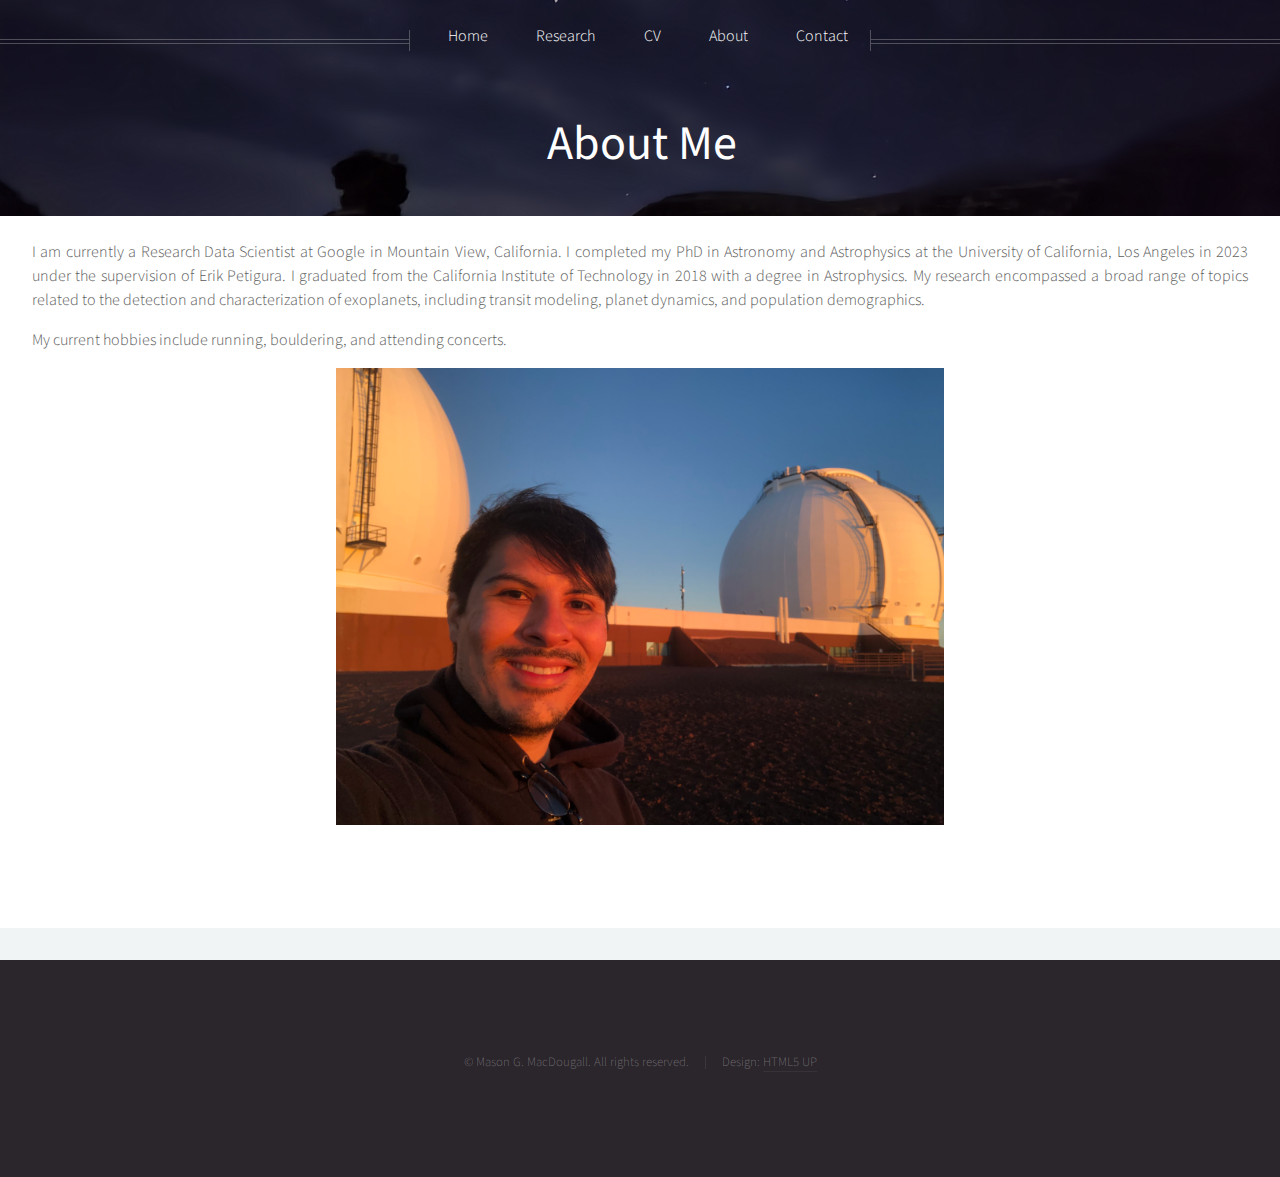
==== commit 0ccd05df: "Update about-me.html typos" ====
--- a/about-me.html
+++ b/about-me.html
@@ -55,9 +55,9 @@
     					</br>
 						<p>
 						I am currently a Research Data Scientist at Google in Mountain View, California.
-						I completed my PhD in Astronomy and Astrophysics the University of California, Los Angeles in 2023 under the supervision of Erik Petigura.
+						I completed my PhD in Astronomy and Astrophysics at the University of California, Los Angeles in 2023 under the supervision of Erik Petigura.
 						I graduated from the California Institute of Technology in 2018 with a degree in Astrophysics.
-						My research encompasses a broad range of topics related to the detection and characterization of exoplanets,
+						My research encompassed a broad range of topics related to the detection and characterization of exoplanets,
 						including transit modeling, planet dynamics, and population demographics.
 						</p>
 						<p>
